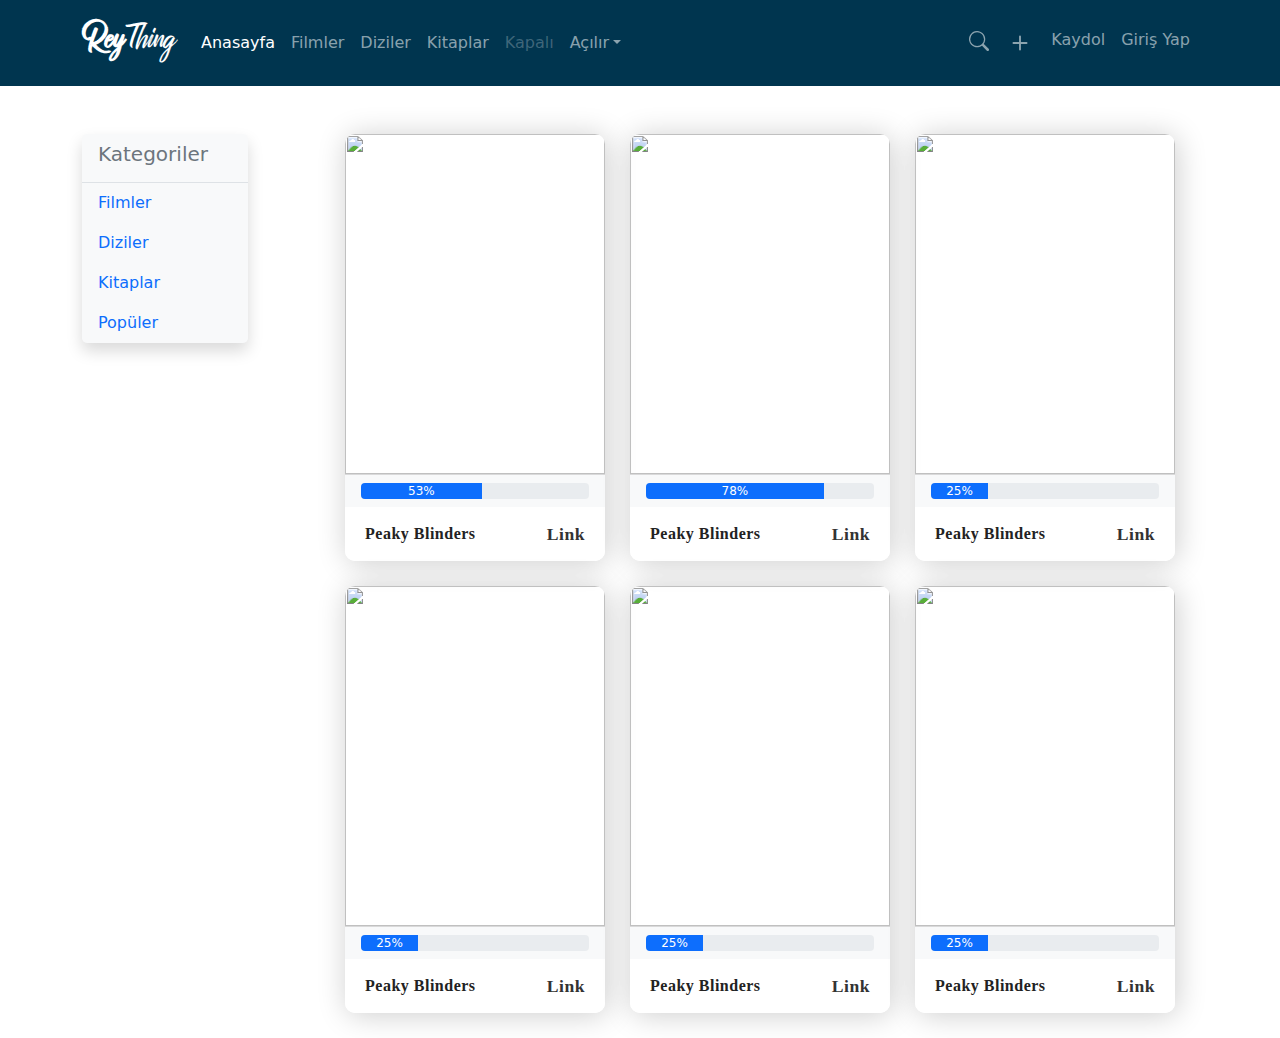
==== cat.html @ 0bebca0c "Category view added." ====
<!DOCTYPE html>
<html lang="en">
<head>
    <meta charset="UTF-8">
    <title></title>
    <link href="css/bootstrap.css" rel="stylesheet">
    <script src="js/bootstrap.js"></script>
    <script src="js/first.js"></script>
    <link href="css/ozel.css" rel="stylesheet">
    <link rel="stylesheet" href="css/lightslider.css">
    <link rel="stylesheet" href="css/style.css">
    <script src="js/Jquery.js"></script>
    <script src="js/lightslider.js"></script>
    <link type="text/css" rel="stylesheet" href="css/lightslider.css"/>
    <script src="//ajax.googleapis.com/ajax/libs/jquery/1.11.0/jquery.min.js"></script>
    <script src="js/lightslider.js"></script>
    <script src="js/sliderConfig.js"></script>
</head>
<body>

<!-- Menü -->
<nav aria-label="Ninth navbar example" class="navbar navbar-expand-lg navbar-dark">
    <div class="container-xl">
        <a class="navbar-brand" href="#" id="myLogo"><b>Rey</b>Thing</a>
        <button aria-controls="navbarsExample07XL" aria-expanded="false" aria-label="Toggle navigation"
                class="navbar-toggler"
                data-bs-target="#navbarsExample07XL" data-bs-toggle="collapse" type="button">
            <span class="navbar-toggler-icon"></span>
        </button>

        <div class="collapse navbar-collapse" id="navbarsExample07XL">
            <ul class="navbar-nav me-auto mb-2 mb-lg-0">
                <li class="nav-item">
                    <a aria-current="page" class="nav-link active" href="#">Anasayfa</a>
                </li>
                <li class="nav-item">
                    <a class="nav-link" href="#">Filmler</a>
                </li>
                <li class="nav-item">
                    <a class="nav-link" href="#">Diziler</a>
                </li>
                <li class="nav-item">
                    <a class="nav-link" href="#">Kitaplar</a>
                </li>
                <li class="nav-item">
                    <a aria-disabled="true" class="nav-link disabled" href="#" tabindex="-1">Kapalı</a>
                </li>
                <li class="nav-item dropdown">
                    <a aria-expanded="false" class="nav-link dropdown-toggle" data-bs-toggle="dropdown" href="#"
                       id="dropdown07XL">Açılır</a>
                    <ul aria-labelledby="dropdown07XL" class="dropdown-menu">
                        <li><a class="dropdown-item" href="#">Item-1</a></li>
                        <li><a class="dropdown-item" href="#">Item-1</a></li>
                        <li><a class="dropdown-item" href="#">Item-1</a></li>
                    </ul>
                </li>
            </ul>
            <form>
                <ul class="navbar-nav me-auto mb-2 mb-lg-0">
                    <li class="nav-item">
                        <a aria-current="page" class="nav-link" href="#">
                            <svg xmlns="http://www.w3.org/2000/svg" width="20" height="20" fill="currentColor"
                                 class="bi bi-search" viewBox="0 0 16 16">
                                <path d="M11.742 10.344a6.5 6.5 0 1 0-1.397 1.398h-.001c.03.04.062.078.098.115l3.85 3.85a1 1 0 0 0 1.415-1.414l-3.85-3.85a1.007 1.007 0 0 0-.115-.1zM12 6.5a5.5 5.5 0 1 1-11 0 5.5 5.5 0 0 1 11 0z"/>
                            </svg>
                        </a>
                    </li>
                    <li class="nav-item">
                        <a aria-current="page" class="nav-link" href="#">
                            <svg xmlns="http://www.w3.org/2000/svg" width="30" height="30" fill="currentColor"
                                 class="bi bi-plus" viewBox="0 0 16 16">
                                <path d="M8 4a.5.5 0 0 1 .5.5v3h3a.5.5 0 0 1 0 1h-3v3a.5.5 0 0 1-1 0v-3h-3a.5.5 0 0 1 0-1h3v-3A.5.5 0 0 1 8 4z"/>
                            </svg>
                        </a>
                    </li>
                    <li class="nav-item">
                        <a aria-current="page" class="nav-link" href="#">Kaydol</a>
                    </li>
                    <li class="nav-item">
                        <a aria-current="page" class="nav-link" href="#">Giriş Yap</a>
                    </li>

                </ul>
            </form>
        </div>
    </div>
</nav>
<!-- Menü -->

<!-- İçerikler -->

<div class="container mt-5">
    <div class="row">
        <div class="col"></div>
    </div>
    <div class="row">


        <div class="col-2 me-5" id="catcat">

            <ul class="nav flex-column shadow bg-light rounded-3">
                <li class="nav-item border-bottom">
                    <a class="nav-link disabled" href="#"><h5>Kategoriler</h5></a>
                </li>
                <li class="nav-item">
                    <a class="nav-link" href="#">Filmler</a>
                </li>
                <li class="nav-item">
                    <a class="nav-link" href="#">Diziler</a>
                </li>
                <li class="nav-item">
                    <a class="nav-link" href="#">Kitaplar</a>
                </li>
                <li class="nav-item">
                    <a class="nav-link" href="#">Popüler</a>
                </li>
            </ul>

        </div>
        <div class="col-3">
            <div class="box">
                <div class="slide-img">
                    <img src="https://www.themoviedb.org/t/p/w220_and_h330_face/6PX0r5TRRU5y0jZ70y1OtbLYmoD.jpg">
                    <div class="overlay">
                        <a href="" class="buy-btn alt-cizgisiz">Detaylar...</a>
                    </div>
                </div>
                <div class="card-footer bg-light">
                    <div class="progress">
                        <div class="progress-bar" role="progressbar" style="width: 53%;" aria-valuenow="25"
                             aria-valuemin="0" aria-valuemax="100">53%
                        </div>
                    </div>
                </div>
                <div class="detail-box bg-white">
                    <div class="type">
                        <a class="alt-cizgisiz" href="">Peaky Blinders</a>
                        <span></span>
                    </div>
                    <a class="price alt-cizgisiz">Link</a>
                </div>
            </div>
        </div>
        <div class="col-3">
            <div class="box">
                <div class="slide-img">
                    <img src="https://www.themoviedb.org/t/p/w220_and_h330_face/6PX0r5TRRU5y0jZ70y1OtbLYmoD.jpg">
                    <div class="overlay">
                        <a href="" class="buy-btn alt-cizgisiz">Detaylar...</a>
                    </div>
                </div>
                <div class="card-footer bg-light">
                    <div class="progress">
                        <div class="progress-bar" role="progressbar" style="width: 78%;" aria-valuenow="25"
                             aria-valuemin="0" aria-valuemax="100">78%
                        </div>
                    </div>
                </div>
                <div class="detail-box bg-white">
                    <div class="type">
                        <a class="alt-cizgisiz" href="">Peaky Blinders</a>
                        <span></span>
                    </div>
                    <a class="price alt-cizgisiz">Link</a>
                </div>
            </div>
        </div>
        <div class="col-3">
            <div class="box">
                <div class="slide-img">
                    <img src="https://www.themoviedb.org/t/p/w220_and_h330_face/6PX0r5TRRU5y0jZ70y1OtbLYmoD.jpg">
                    <div class="overlay">
                        <a href="" class="buy-btn alt-cizgisiz">Detaylar...</a>
                    </div>
                </div>
                <div class="card-footer bg-light">
                    <div class="progress">
                        <div class="progress-bar" role="progressbar" style="width: 25%;" aria-valuenow="25"
                             aria-valuemin="0" aria-valuemax="100">25%
                        </div>
                    </div>
                </div>
                <div class="detail-box bg-white">
                    <div class="type">
                        <a class="alt-cizgisiz" href="">Peaky Blinders</a>
                        <span></span>
                    </div>
                    <a class="price alt-cizgisiz">Link</a>
                </div>
            </div>
        </div>

        <div class="col-2 me-5"></div>

        <div class="col-3">
            <div class="box">
                <div class="slide-img">
                    <img src="https://www.themoviedb.org/t/p/w220_and_h330_face/6PX0r5TRRU5y0jZ70y1OtbLYmoD.jpg">
                    <div class="overlay">
                        <a href="" class="buy-btn alt-cizgisiz">Detaylar...</a>
                    </div>
                </div>
                <div class="card-footer bg-light">
                    <div class="progress">
                        <div class="progress-bar" role="progressbar" style="width: 25%;" aria-valuenow="25"
                             aria-valuemin="0" aria-valuemax="100">25%
                        </div>
                    </div>
                </div>
                <div class="detail-box bg-white">
                    <div class="type">
                        <a class="alt-cizgisiz" href="">Peaky Blinders</a>
                        <span></span>
                    </div>
                    <a class="price alt-cizgisiz">Link</a>
                </div>
            </div>
        </div>
        <div class="col-3">
            <div class="box">
                <div class="slide-img">
                    <img src="https://www.themoviedb.org/t/p/w220_and_h330_face/6PX0r5TRRU5y0jZ70y1OtbLYmoD.jpg">
                    <div class="overlay">
                        <a href="" class="buy-btn alt-cizgisiz">Detaylar...</a>
                    </div>
                </div>
                <div class="card-footer bg-light">
                    <div class="progress">
                        <div class="progress-bar" role="progressbar" style="width: 25%;" aria-valuenow="25"
                             aria-valuemin="0" aria-valuemax="100">25%
                        </div>
                    </div>
                </div>
                <div class="detail-box bg-white">
                    <div class="type">
                        <a class="alt-cizgisiz" href="">Peaky Blinders</a>
                        <span></span>
                    </div>
                    <a class="price alt-cizgisiz">Link</a>
                </div>
            </div>
        </div>
        <div class="col-3">
            <div class="box">
                <div class="slide-img">
                    <img src="https://www.themoviedb.org/t/p/w220_and_h330_face/6PX0r5TRRU5y0jZ70y1OtbLYmoD.jpg">
                    <div class="overlay">
                        <a href="" class="buy-btn alt-cizgisiz">Detaylar...</a>
                    </div>
                </div>
                <div class="card-footer bg-light">
                    <div class="progress">
                        <div class="progress-bar" role="progressbar" style="width: 25%;" aria-valuenow="25"
                             aria-valuemin="0" aria-valuemax="100">25%
                        </div>
                    </div>
                </div>
                <div class="detail-box bg-white">
                    <div class="type">
                        <a class="alt-cizgisiz" href="">Peaky Blinders</a>
                        <span></span>
                    </div>
                    <a class="price alt-cizgisiz">Link</a>
                </div>
            </div>
        </div>

        <!--
        <div class="col-3">
            <div class="box">
                <div class="slide-img">
                    <img src="https://www.themoviedb.org/t/p/w220_and_h330_face/6PX0r5TRRU5y0jZ70y1OtbLYmoD.jpg">
                    <div class="overlay">
                        <a href="" class="buy-btn alt-cizgisiz">Detaylar...</a>
                    </div>
                </div>
                <div class="card-footer bg-light">
                    <div class="progress">
                        <div class="progress-bar" role="progressbar" style="width: 25%;" aria-valuenow="25"
                             aria-valuemin="0" aria-valuemax="100">25%
                        </div>
                    </div>
                </div>
                <div class="detail-box bg-white">
                    <div class="type">
                        <a class="alt-cizgisiz" href="">Peaky Blinders</a>
                        <span></span>
                    </div>
                    <a class="price alt-cizgisiz">Link</a>
                </div>
            </div>
        </div>
    -->

    </div>

</div>


<!-- İçerikler -->

</body>
</html>
---- css/ozel.css ----
@font-face {
    font-family: 'logofont';
    src: url('../fonts/rolleteqaku-regular-webfont.eot');
    src: url('../fonts/rolleteqaku-regular-webfont.eot?#iefix') format('embedded-opentype'),
    url('../fonts/rolleteqaku-regular-webfont.woff2') format('woff2'),
    url('../fonts/rolleteqaku-regular-webfont.woff') format('woff'),
    url('../fonts/rolleteqaku-regular-webfont.ttf') format('truetype'),
    url('../fonts/rolleteqaku-regular-webfont.svg#rollete_qakuregular') format('svg');
    font-weight: normal;
    font-style: normal;

}

.navbar {
    background-color: #00354F;
}

#myLogo {
    font-family: logofont;
    font-size: 40px;
}

#myLogo:hover {
    color: #cccccc;
}

.beyaz-yazi {
    color: white;
}

.footer-size-yazi {
    font-size: 45px;
    font-family: logofont;
}

.sag-kaydir {
    overflow: auto;
    overflow-y: hidden;
}

.card-block {
    min-height: 300px;
}

.full-boyut {
    width: 100%;
    height: 100%;
}

.alt-cizgisiz {
    text-decoration: none;
}

.icon-beyaz {
    color: white;
}
---- css/lightslider.css ----
/*! lightslider - v1.1.3 - 2015-04-14
* https://github.com/sachinchoolur/lightslider
* Copyright (c) 2015 Sachin N; Licensed MIT */
/** /!!! core css Should not edit !!!/**/ 

.lSSlideOuter {
    overflow: hidden;
    -webkit-touch-callout: none;
    -webkit-user-select: none;
    -khtml-user-select: none;
    -moz-user-select: none;
    -ms-user-select: none;
    user-select: none
}
.lightSlider:before, .lightSlider:after {
    content: " ";
    display: table;
}
.lightSlider {
    overflow: hidden;
    margin: 0;
}
.lSSlideWrapper {
    max-width: 100%;
    overflow: hidden;
    position: relative;
}
.lSSlideWrapper > .lightSlider:after {
    clear: both;
}
.lSSlideWrapper .lSSlide {
    -webkit-transform: translate(0px, 0px);
    -ms-transform: translate(0px, 0px);
    transform: translate(0px, 0px);
    -webkit-transition: all 1s;
    -webkit-transition-property: -webkit-transform,height;
    -moz-transition-property: -moz-transform,height;
    transition-property: transform,height;
    -webkit-transition-duration: inherit !important;
    transition-duration: inherit !important;
    -webkit-transition-timing-function: inherit !important;
    transition-timing-function: inherit !important;
}
.lSSlideWrapper .lSFade {
    position: relative;
}
.lSSlideWrapper .lSFade > * {
    position: absolute !important;
    top: 0;
    left: 0;
    z-index: 9;
    margin-right: 0;
    width: 100%;
}
.lSSlideWrapper.usingCss .lSFade > * {
    opacity: 0;
    -webkit-transition-delay: 0s;
    transition-delay: 0s;
    -webkit-transition-duration: inherit !important;
    transition-duration: inherit !important;
    -webkit-transition-property: opacity;
    transition-property: opacity;
    -webkit-transition-timing-function: inherit !important;
    transition-timing-function: inherit !important;
}
.lSSlideWrapper .lSFade > *.active {
    z-index: 10;
}
.lSSlideWrapper.usingCss .lSFade > *.active {
    opacity: 1;
}
/** /!!! End of core css Should not edit !!!/**/

/* Pager */
.lSSlideOuter .lSPager.lSpg {
    margin: 10px 0 0;
    padding: 0;
    text-align: center;
	display: none;
	
}
.lSSlideOuter .lSPager.lSpg > li {
    cursor: pointer;
    display: inline-block;
    padding: 0 5px;
}
.lSSlideOuter .lSPager.lSpg > li a {
    background-color: #222222;
    border-radius: 30px;
    display: inline-block;
    height: 8px;
    overflow: hidden;
    text-indent: -999em;
    width: 8px;
    position: relative;
    z-index: 99;
    -webkit-transition: all 0.5s linear 0s;
    transition: all 0.5s linear 0s;
}
.lSSlideOuter .lSPager.lSpg > li:hover a, .lSSlideOuter .lSPager.lSpg > li.active a {
    background-color: #428bca;
}
.lSSlideOuter .media {
    opacity: 0.8;
}
.lSSlideOuter .media.active {
    opacity: 1;
}
/* End of pager */

/** Gallery */
.lSSlideOuter .lSPager.lSGallery {
    list-style: none outside none;
    padding-left: 0;
    margin: 0;
    overflow: hidden;
    transform: translate3d(0px, 0px, 0px);
    -moz-transform: translate3d(0px, 0px, 0px);
    -ms-transform: translate3d(0px, 0px, 0px);
    -webkit-transform: translate3d(0px, 0px, 0px);
    -o-transform: translate3d(0px, 0px, 0px);
    -webkit-transition-property: -webkit-transform;
    -moz-transition-property: -moz-transform;
    -webkit-touch-callout: none;
    -webkit-user-select: none;
    -khtml-user-select: none;
    -moz-user-select: none;
    -ms-user-select: none;
    user-select: none;
}
.lSSlideOuter .lSPager.lSGallery li {
    overflow: hidden;
    -webkit-transition: border-radius 0.12s linear 0s 0.35s linear 0s;
    transition: border-radius 0.12s linear 0s 0.35s linear 0s;
}
.lSSlideOuter .lSPager.lSGallery li.active, .lSSlideOuter .lSPager.lSGallery li:hover {
    border-radius: 5px;
}
.lSSlideOuter .lSPager.lSGallery img {
    display: block;
    height: auto;
    max-width: 100%;
}
.lSSlideOuter .lSPager.lSGallery:before, .lSSlideOuter .lSPager.lSGallery:after {
    content: " ";
    display: table;
}
.lSSlideOuter .lSPager.lSGallery:after {
    clear: both;
}
/* End of Gallery*/

/* slider actions */
.lSAction > a {
    width: 32px;
    display: block;
    top: 50%;
    height: 32px;
    background-image: url('../../../../ReyThing/img/controls.png');
    cursor: pointer;
    position: absolute;
    z-index: 99;
    margin-top: -16px;
    opacity: 0.5;
    -webkit-transition: opacity 0.35s linear 0s;
    transition: opacity 0.35s linear 0s;
}
.lSAction > a:hover {
    opacity: 1;
}
.lSAction > .lSPrev {
    background-position: 0 0;
    left: 10px;
}
.lSAction > .lSNext {
    background-position: -32px 0;
    right: 10px;
}
.lSAction > a.disabled {
    pointer-events: none;
}
.cS-hidden {
    height: 1px;
    opacity: 0;
    filter: alpha(opacity=0);
    overflow: hidden;
}


/* vertical */
.lSSlideOuter.vertical {
    position: relative;
}
.lSSlideOuter.vertical.noPager {
    padding-right: 0px !important;
}
.lSSlideOuter.vertical .lSGallery {
    position: absolute !important;
    right: 0;
    top: 0;
}
.lSSlideOuter.vertical .lightSlider > * {
    width: 100% !important;
    max-width: none !important;
}

/* vertical controlls */
.lSSlideOuter.vertical .lSAction > a {
    left: 50%;
    margin-left: -14px;
    margin-top: 0;
}
.lSSlideOuter.vertical .lSAction > .lSNext {
    background-position: 31px -31px;
    bottom: 10px;
    top: auto;
}
.lSSlideOuter.vertical .lSAction > .lSPrev {
    background-position: 0 -31px;
    bottom: auto;
    top: 10px;
}
/* vertical */


/* Rtl */
.lSSlideOuter.lSrtl {
    direction: rtl;
}
.lSSlideOuter .lightSlider, .lSSlideOuter .lSPager {
    padding-left: 0;
    list-style: none outside none;
}
.lSSlideOuter.lSrtl .lightSlider, .lSSlideOuter.lSrtl .lSPager {
    padding-right: 0;
}
.lSSlideOuter .lightSlider > *,  .lSSlideOuter .lSGallery li {
    float: left;
}
.lSSlideOuter.lSrtl .lightSlider > *,  .lSSlideOuter.lSrtl .lSGallery li {
    float: right !important;
}
/* Rtl */

@-webkit-keyframes rightEnd {
    0% {
        left: 0;
    }

    50% {
        left: -15px;
    }

    100% {
        left: 0;
    }
}
@keyframes rightEnd {
    0% {
        left: 0;
    }

    50% {
        left: -15px;
    }

    100% {
        left: 0;
    }
}
@-webkit-keyframes topEnd {
    0% {
        top: 0;
    }

    50% {
        top: -15px;
    }

    100% {
        top: 0;
    }
}
@keyframes topEnd {
    0% {
        top: 0;
    }

    50% {
        top: -15px;
    }

    100% {
        top: 0;
    }
}
@-webkit-keyframes leftEnd {
    0% {
        left: 0;
    }

    50% {
        left: 15px;
    }

    100% {
        left: 0;
    }
}
@keyframes leftEnd {
    0% {
        left: 0;
    }

    50% {
        left: 15px;
    }

    100% {
        left: 0;
    }
}
@-webkit-keyframes bottomEnd {
    0% {
        bottom: 0;
    }

    50% {
        bottom: -15px;
    }

    100% {
        bottom: 0;
    }
}
@keyframes bottomEnd {
    0% {
        bottom: 0;
    }

    50% {
        bottom: -15px;
    }

    100% {
        bottom: 0;
    }
}
.lSSlideOuter .rightEnd {
    -webkit-animation: rightEnd 0.3s;
    animation: rightEnd 0.3s;
    position: relative;
}
.lSSlideOuter .leftEnd {
    -webkit-animation: leftEnd 0.3s;
    animation: leftEnd 0.3s;
    position: relative;
}
.lSSlideOuter.vertical .rightEnd {
    -webkit-animation: topEnd 0.3s;
    animation: topEnd 0.3s;
    position: relative;
}
.lSSlideOuter.vertical .leftEnd {
    -webkit-animation: bottomEnd 0.3s;
    animation: bottomEnd 0.3s;
    position: relative;
}
.lSSlideOuter.lSrtl .rightEnd {
    -webkit-animation: leftEnd 0.3s;
    animation: leftEnd 0.3s;
    position: relative;
}
.lSSlideOuter.lSrtl .leftEnd {
    -webkit-animation: rightEnd 0.3s;
    animation: rightEnd 0.3s;
    position: relative;
}
/*/  GRab cursor */
.lightSlider.lsGrab > * {
  cursor: -webkit-grab;
  cursor: -moz-grab;
  cursor: -o-grab;
  cursor: -ms-grab;
  cursor: grab;
}
.lightSlider.lsGrabbing > * {
  cursor: move;
  cursor: -webkit-grabbing;
  cursor: -moz-grabbing;
  cursor: -o-grabbing;
  cursor: -ms-grabbing;
  cursor: grabbing;
}
---- css/style.css ----
.box {
    width: 260px;
    box-shadow: 2px 2px 30px rgba(0, 0, 0, 0.2);
    border-radius: 10px;
    overflow: hidden;
    margin: 0px 25px 25px 25px;
}

.slide-img {
    height: 340px;
    position: relative;
}

.slide-img img {
    width: 100%;
    height: 100%;
    box-sizing: border-box;
}

.detail-box {
    width: 100%;
    display: flex;
    justify-content: space-between;
    align-items: center;
    padding: 10px 20px;
    box-sizing: border-box;
    font-family: calibri;
}

.type {
    display: flex;
    flex-direction: column;
}

.type a {
    color: #222222;
    margin: 5px 0px;
    font-weight: 700;
    letter-spacing: 0.5px;
    padding-right: 8px;
}

.type span {
    color: rgba(26, 26, 26, 0.5);
}

.price {
    color: #333333;
    font-weight: 600;
    font-size: 1.1rem;
    font-family: poppins;
    letter-spacing: 0.5px;
}

.overlay {
    position: absolute;
    left: 50%;
    top: 50%;
    transform: translate(-50%, -50%);
    width: 100%;
    height: 100%;
    background-color: rgba(0, 146, 219, 0.6);
    display: flex;
    justify-content: center;
    align-items: center;
}

.buy-btn {
    width: 160px;
    height: 40px;
    display: flex;
    justify-content: center;
    align-items: center;
    background-color: #FFFFFF;
    color: #252525;
    font-weight: 700;
    letter-spacing: 1px;
    font-family: calibri;
    border-radius: 20px;
    box-shadow: 2px 2px 30px rgba(0, 0, 0, 0.2);
}

.buy-btn:hover {
    color: #FFFFFF;
    background-color: #00608F;
    transition: all ease 0.3s;
}

.overlay {
    visibility: hidden;
}

.slide-img:hover .overlay {
    visibility: visible;
    animation: fade 0.5s;
}

@keyframes fade {
    0% {
        opacity: 0;
    }
    100% {
        opacity: 1;
    }
}

.slider {
    width: 100%;
    height: 85vh;
    display: flex;
    justify-content: center;
    align-items: center;
}
---- css/lightslider.css ----
/*! lightslider - v1.1.3 - 2015-04-14
* https://github.com/sachinchoolur/lightslider
* Copyright (c) 2015 Sachin N; Licensed MIT */
/** /!!! core css Should not edit !!!/**/ 

.lSSlideOuter {
    overflow: hidden;
    -webkit-touch-callout: none;
    -webkit-user-select: none;
    -khtml-user-select: none;
    -moz-user-select: none;
    -ms-user-select: none;
    user-select: none
}
.lightSlider:before, .lightSlider:after {
    content: " ";
    display: table;
}
.lightSlider {
    overflow: hidden;
    margin: 0;
}
.lSSlideWrapper {
    max-width: 100%;
    overflow: hidden;
    position: relative;
}
.lSSlideWrapper > .lightSlider:after {
    clear: both;
}
.lSSlideWrapper .lSSlide {
    -webkit-transform: translate(0px, 0px);
    -ms-transform: translate(0px, 0px);
    transform: translate(0px, 0px);
    -webkit-transition: all 1s;
    -webkit-transition-property: -webkit-transform,height;
    -moz-transition-property: -moz-transform,height;
    transition-property: transform,height;
    -webkit-transition-duration: inherit !important;
    transition-duration: inherit !important;
    -webkit-transition-timing-function: inherit !important;
    transition-timing-function: inherit !important;
}
.lSSlideWrapper .lSFade {
    position: relative;
}
.lSSlideWrapper .lSFade > * {
    position: absolute !important;
    top: 0;
    left: 0;
    z-index: 9;
    margin-right: 0;
    width: 100%;
}
.lSSlideWrapper.usingCss .lSFade > * {
    opacity: 0;
    -webkit-transition-delay: 0s;
    transition-delay: 0s;
    -webkit-transition-duration: inherit !important;
    transition-duration: inherit !important;
    -webkit-transition-property: opacity;
    transition-property: opacity;
    -webkit-transition-timing-function: inherit !important;
    transition-timing-function: inherit !important;
}
.lSSlideWrapper .lSFade > *.active {
    z-index: 10;
}
.lSSlideWrapper.usingCss .lSFade > *.active {
    opacity: 1;
}
/** /!!! End of core css Should not edit !!!/**/

/* Pager */
.lSSlideOuter .lSPager.lSpg {
    margin: 10px 0 0;
    padding: 0;
    text-align: center;
	display: none;
	
}
.lSSlideOuter .lSPager.lSpg > li {
    cursor: pointer;
    display: inline-block;
    padding: 0 5px;
}
.lSSlideOuter .lSPager.lSpg > li a {
    background-color: #222222;
    border-radius: 30px;
    display: inline-block;
    height: 8px;
    overflow: hidden;
    text-indent: -999em;
    width: 8px;
    position: relative;
    z-index: 99;
    -webkit-transition: all 0.5s linear 0s;
    transition: all 0.5s linear 0s;
}
.lSSlideOuter .lSPager.lSpg > li:hover a, .lSSlideOuter .lSPager.lSpg > li.active a {
    background-color: #428bca;
}
.lSSlideOuter .media {
    opacity: 0.8;
}
.lSSlideOuter .media.active {
    opacity: 1;
}
/* End of pager */

/** Gallery */
.lSSlideOuter .lSPager.lSGallery {
    list-style: none outside none;
    padding-left: 0;
    margin: 0;
    overflow: hidden;
    transform: translate3d(0px, 0px, 0px);
    -moz-transform: translate3d(0px, 0px, 0px);
    -ms-transform: translate3d(0px, 0px, 0px);
    -webkit-transform: translate3d(0px, 0px, 0px);
    -o-transform: translate3d(0px, 0px, 0px);
    -webkit-transition-property: -webkit-transform;
    -moz-transition-property: -moz-transform;
    -webkit-touch-callout: none;
    -webkit-user-select: none;
    -khtml-user-select: none;
    -moz-user-select: none;
    -ms-user-select: none;
    user-select: none;
}
.lSSlideOuter .lSPager.lSGallery li {
    overflow: hidden;
    -webkit-transition: border-radius 0.12s linear 0s 0.35s linear 0s;
    transition: border-radius 0.12s linear 0s 0.35s linear 0s;
}
.lSSlideOuter .lSPager.lSGallery li.active, .lSSlideOuter .lSPager.lSGallery li:hover {
    border-radius: 5px;
}
.lSSlideOuter .lSPager.lSGallery img {
    display: block;
    height: auto;
    max-width: 100%;
}
.lSSlideOuter .lSPager.lSGallery:before, .lSSlideOuter .lSPager.lSGallery:after {
    content: " ";
    display: table;
}
.lSSlideOuter .lSPager.lSGallery:after {
    clear: both;
}
/* End of Gallery*/

/* slider actions */
.lSAction > a {
    width: 32px;
    display: block;
    top: 50%;
    height: 32px;
    background-image: url('../../../../ReyThing/img/controls.png');
    cursor: pointer;
    position: absolute;
    z-index: 99;
    margin-top: -16px;
    opacity: 0.5;
    -webkit-transition: opacity 0.35s linear 0s;
    transition: opacity 0.35s linear 0s;
}
.lSAction > a:hover {
    opacity: 1;
}
.lSAction > .lSPrev {
    background-position: 0 0;
    left: 10px;
}
.lSAction > .lSNext {
    background-position: -32px 0;
    right: 10px;
}
.lSAction > a.disabled {
    pointer-events: none;
}
.cS-hidden {
    height: 1px;
    opacity: 0;
    filter: alpha(opacity=0);
    overflow: hidden;
}


/* vertical */
.lSSlideOuter.vertical {
    position: relative;
}
.lSSlideOuter.vertical.noPager {
    padding-right: 0px !important;
}
.lSSlideOuter.vertical .lSGallery {
    position: absolute !important;
    right: 0;
    top: 0;
}
.lSSlideOuter.vertical .lightSlider > * {
    width: 100% !important;
    max-width: none !important;
}

/* vertical controlls */
.lSSlideOuter.vertical .lSAction > a {
    left: 50%;
    margin-left: -14px;
    margin-top: 0;
}
.lSSlideOuter.vertical .lSAction > .lSNext {
    background-position: 31px -31px;
    bottom: 10px;
    top: auto;
}
.lSSlideOuter.vertical .lSAction > .lSPrev {
    background-position: 0 -31px;
    bottom: auto;
    top: 10px;
}
/* vertical */


/* Rtl */
.lSSlideOuter.lSrtl {
    direction: rtl;
}
.lSSlideOuter .lightSlider, .lSSlideOuter .lSPager {
    padding-left: 0;
    list-style: none outside none;
}
.lSSlideOuter.lSrtl .lightSlider, .lSSlideOuter.lSrtl .lSPager {
    padding-right: 0;
}
.lSSlideOuter .lightSlider > *,  .lSSlideOuter .lSGallery li {
    float: left;
}
.lSSlideOuter.lSrtl .lightSlider > *,  .lSSlideOuter.lSrtl .lSGallery li {
    float: right !important;
}
/* Rtl */

@-webkit-keyframes rightEnd {
    0% {
        left: 0;
    }

    50% {
        left: -15px;
    }

    100% {
        left: 0;
    }
}
@keyframes rightEnd {
    0% {
        left: 0;
    }

    50% {
        left: -15px;
    }

    100% {
        left: 0;
    }
}
@-webkit-keyframes topEnd {
    0% {
        top: 0;
    }

    50% {
        top: -15px;
    }

    100% {
        top: 0;
    }
}
@keyframes topEnd {
    0% {
        top: 0;
    }

    50% {
        top: -15px;
    }

    100% {
        top: 0;
    }
}
@-webkit-keyframes leftEnd {
    0% {
        left: 0;
    }

    50% {
        left: 15px;
    }

    100% {
        left: 0;
    }
}
@keyframes leftEnd {
    0% {
        left: 0;
    }

    50% {
        left: 15px;
    }

    100% {
        left: 0;
    }
}
@-webkit-keyframes bottomEnd {
    0% {
        bottom: 0;
    }

    50% {
        bottom: -15px;
    }

    100% {
        bottom: 0;
    }
}
@keyframes bottomEnd {
    0% {
        bottom: 0;
    }

    50% {
        bottom: -15px;
    }

    100% {
        bottom: 0;
    }
}
.lSSlideOuter .rightEnd {
    -webkit-animation: rightEnd 0.3s;
    animation: rightEnd 0.3s;
    position: relative;
}
.lSSlideOuter .leftEnd {
    -webkit-animation: leftEnd 0.3s;
    animation: leftEnd 0.3s;
    position: relative;
}
.lSSlideOuter.vertical .rightEnd {
    -webkit-animation: topEnd 0.3s;
    animation: topEnd 0.3s;
    position: relative;
}
.lSSlideOuter.vertical .leftEnd {
    -webkit-animation: bottomEnd 0.3s;
    animation: bottomEnd 0.3s;
    position: relative;
}
.lSSlideOuter.lSrtl .rightEnd {
    -webkit-animation: leftEnd 0.3s;
    animation: leftEnd 0.3s;
    position: relative;
}
.lSSlideOuter.lSrtl .leftEnd {
    -webkit-animation: rightEnd 0.3s;
    animation: rightEnd 0.3s;
    position: relative;
}
/*/  GRab cursor */
.lightSlider.lsGrab > * {
  cursor: -webkit-grab;
  cursor: -moz-grab;
  cursor: -o-grab;
  cursor: -ms-grab;
  cursor: grab;
}
.lightSlider.lsGrabbing > * {
  cursor: move;
  cursor: -webkit-grabbing;
  cursor: -moz-grabbing;
  cursor: -o-grabbing;
  cursor: -ms-grabbing;
  cursor: grabbing;
}
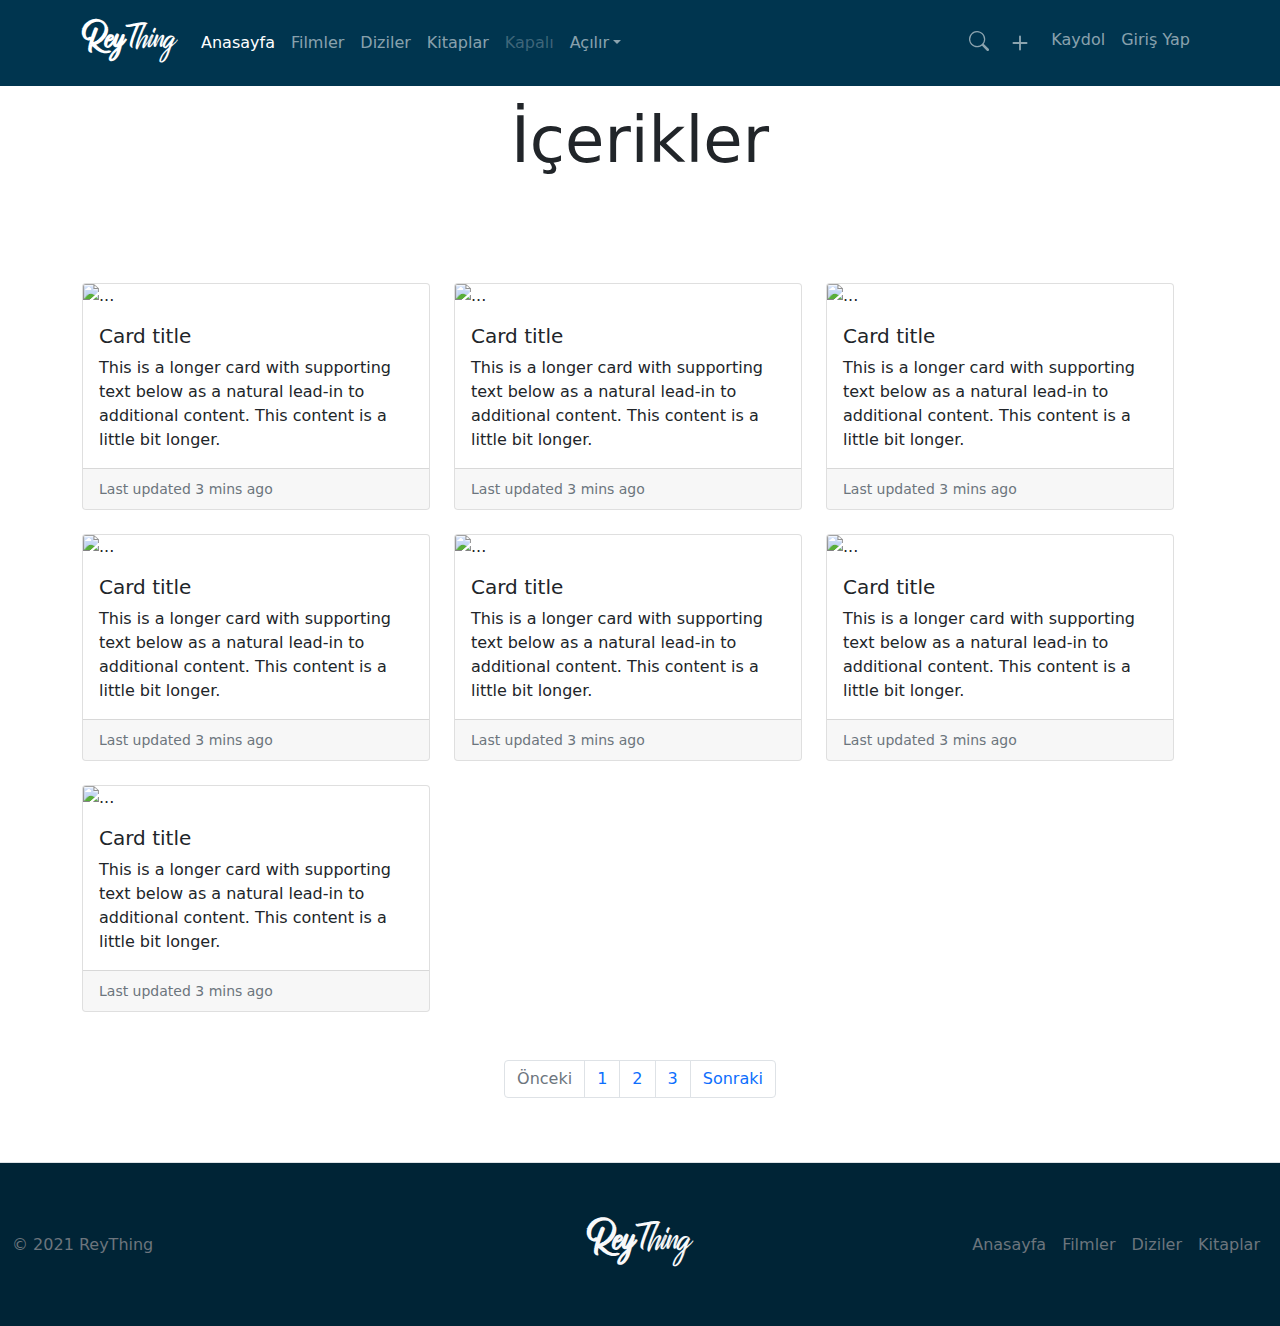
==== commit fa5d4bc6: "Category view updated." ====
--- a/cat.html
+++ b/cat.html
@@ -13,7 +13,6 @@
     <script src="js/lightslider.js"></script>
     <link type="text/css" rel="stylesheet" href="css/lightslider.css"/>
     <script src="//ajax.googleapis.com/ajax/libs/jquery/1.11.0/jquery.min.js"></script>
-    <script src="js/lightslider.js"></script>
     <script src="js/sliderConfig.js"></script>
 </head>
 <body>
@@ -89,216 +88,166 @@
 
 <!-- İçerikler -->
 
-<div class="container mt-5">
+<div class="container mt-3">
+    <div class="row mb-5">
+        <div class="col text-center"><h1 class="display-3">İçerikler</h1></div>
+    </div>
+
     <div class="row">
-        <div class="col"></div>
-    </div>
-    <div class="row">
-
-
-        <div class="col-2 me-5" id="catcat">
-
-            <ul class="nav flex-column shadow bg-light rounded-3">
-                <li class="nav-item border-bottom">
-                    <a class="nav-link disabled" href="#"><h5>Kategoriler</h5></a>
-                </li>
-                <li class="nav-item">
-                    <a class="nav-link" href="#">Filmler</a>
-                </li>
-                <li class="nav-item">
-                    <a class="nav-link" href="#">Diziler</a>
-                </li>
-                <li class="nav-item">
-                    <a class="nav-link" href="#">Kitaplar</a>
-                </li>
-                <li class="nav-item">
-                    <a class="nav-link" href="#">Popüler</a>
+
+        <div class="row row-cols-1 row-cols-md-3 g-4">
+            <div class="col">
+                <div class="card">
+                    <img src="https://www.themoviedb.org/t/p/w600_and_h900_bestv2/aTHDFcHJ9boSzGlqNJY3DHGwj9X.jpg"
+                         class="card-img-top" alt="...">
+                    <div class="card-body">
+                        <h5 class="card-title">Card title</h5>
+                        <p class="card-text">This is a longer card with supporting text below as a natural lead-in
+                            to
+                            additional content. This content is a little bit longer.</p>
+                    </div>
+                    <div class="card-footer">
+                        <small class="text-muted">Last updated 3 mins ago</small>
+                    </div>
+                </div>
+            </div>
+            <div class="col">
+                <div class="card">
+                    <img src="https://www.themoviedb.org/t/p/w600_and_h900_bestv2/aTHDFcHJ9boSzGlqNJY3DHGwj9X.jpg"
+                         class="card-img-top" alt="...">
+                    <div class="card-body">
+                        <h5 class="card-title">Card title</h5>
+                        <p class="card-text">This is a longer card with supporting text below as a natural lead-in
+                            to
+                            additional content. This content is a little bit longer.</p>
+                    </div>
+                    <div class="card-footer">
+                        <small class="text-muted">Last updated 3 mins ago</small>
+                    </div>
+                </div>
+            </div>
+            <div class="col">
+                <div class="card">
+                    <img src="https://www.themoviedb.org/t/p/w600_and_h900_bestv2/aTHDFcHJ9boSzGlqNJY3DHGwj9X.jpg"
+                         class="card-img-top" alt="...">
+                    <div class="card-body">
+                        <h5 class="card-title">Card title</h5>
+                        <p class="card-text">This is a longer card with supporting text below as a natural lead-in
+                            to
+                            additional content. This content is a little bit longer.</p>
+                    </div>
+                    <div class="card-footer">
+                        <small class="text-muted">Last updated 3 mins ago</small>
+                    </div>
+                </div>
+            </div>
+            <div class="col">
+                <div class="card">
+                    <img src="https://www.themoviedb.org/t/p/w600_and_h900_bestv2/aTHDFcHJ9boSzGlqNJY3DHGwj9X.jpg"
+                         class="card-img-top" alt="...">
+                    <div class="card-body">
+                        <h5 class="card-title">Card title</h5>
+                        <p class="card-text">This is a longer card with supporting text below as a natural lead-in
+                            to
+                            additional content. This content is a little bit longer.</p>
+                    </div>
+                    <div class="card-footer">
+                        <small class="text-muted">Last updated 3 mins ago</small>
+                    </div>
+                </div>
+            </div>
+
+            <div class="col">
+                <div class="card">
+                    <img src="https://www.themoviedb.org/t/p/w600_and_h900_bestv2/aTHDFcHJ9boSzGlqNJY3DHGwj9X.jpg"
+                         class="card-img-top" alt="...">
+                    <div class="card-body">
+                        <h5 class="card-title">Card title</h5>
+                        <p class="card-text">This is a longer card with supporting text below as a natural lead-in
+                            to
+                            additional content. This content is a little bit longer.</p>
+                    </div>
+                    <div class="card-footer">
+                        <small class="text-muted">Last updated 3 mins ago</small>
+                    </div>
+                </div>
+            </div>
+
+            <div class="col">
+                <div class="card">
+                    <img src="https://www.themoviedb.org/t/p/w600_and_h900_bestv2/aTHDFcHJ9boSzGlqNJY3DHGwj9X.jpg"
+                         class="card-img-top" alt="...">
+                    <div class="card-body">
+                        <h5 class="card-title">Card title</h5>
+                        <p class="card-text">This is a longer card with supporting text below as a natural lead-in
+                            to
+                            additional content. This content is a little bit longer.</p>
+                    </div>
+                    <div class="card-footer">
+                        <small class="text-muted">Last updated 3 mins ago</small>
+                    </div>
+                </div>
+            </div>
+
+            <div class="col">
+                <div class="card">
+                    <img src="https://www.themoviedb.org/t/p/w600_and_h900_bestv2/aTHDFcHJ9boSzGlqNJY3DHGwj9X.jpg"
+                         class="card-img-top" alt="...">
+                    <div class="card-body">
+                        <h5 class="card-title">Card title</h5>
+                        <p class="card-text">This is a longer card with supporting text below as a natural lead-in
+                            to
+                            additional content. This content is a little bit longer.</p>
+                    </div>
+                    <div class="card-footer">
+                        <small class="text-muted">Last updated 3 mins ago</small>
+                    </div>
+                </div>
+            </div>
+
+
+        </div>
+
+
+    </div>
+    <div class="row mt-5 mb-5">
+        <nav aria-label="Page navigation example">
+            <ul class="pagination justify-content-center">
+                <li class="page-item disabled">
+                    <a class="page-link" href="#" tabindex="-1" aria-disabled="true">Önceki</a>
+                </li>
+                <li class="page-item"><a class="page-link" href="#">1</a></li>
+                <li class="page-item"><a class="page-link" href="#">2</a></li>
+                <li class="page-item"><a class="page-link" href="#">3</a></li>
+                <li class="page-item">
+                    <a class="page-link" href="#">Sonraki</a>
                 </li>
             </ul>
-
-        </div>
-        <div class="col-3">
-            <div class="box">
-                <div class="slide-img">
-                    <img src="https://www.themoviedb.org/t/p/w220_and_h330_face/6PX0r5TRRU5y0jZ70y1OtbLYmoD.jpg">
-                    <div class="overlay">
-                        <a href="" class="buy-btn alt-cizgisiz">Detaylar...</a>
-                    </div>
-                </div>
-                <div class="card-footer bg-light">
-                    <div class="progress">
-                        <div class="progress-bar" role="progressbar" style="width: 53%;" aria-valuenow="25"
-                             aria-valuemin="0" aria-valuemax="100">53%
-                        </div>
-                    </div>
-                </div>
-                <div class="detail-box bg-white">
-                    <div class="type">
-                        <a class="alt-cizgisiz" href="">Peaky Blinders</a>
-                        <span></span>
-                    </div>
-                    <a class="price alt-cizgisiz">Link</a>
-                </div>
-            </div>
-        </div>
-        <div class="col-3">
-            <div class="box">
-                <div class="slide-img">
-                    <img src="https://www.themoviedb.org/t/p/w220_and_h330_face/6PX0r5TRRU5y0jZ70y1OtbLYmoD.jpg">
-                    <div class="overlay">
-                        <a href="" class="buy-btn alt-cizgisiz">Detaylar...</a>
-                    </div>
-                </div>
-                <div class="card-footer bg-light">
-                    <div class="progress">
-                        <div class="progress-bar" role="progressbar" style="width: 78%;" aria-valuenow="25"
-                             aria-valuemin="0" aria-valuemax="100">78%
-                        </div>
-                    </div>
-                </div>
-                <div class="detail-box bg-white">
-                    <div class="type">
-                        <a class="alt-cizgisiz" href="">Peaky Blinders</a>
-                        <span></span>
-                    </div>
-                    <a class="price alt-cizgisiz">Link</a>
-                </div>
-            </div>
-        </div>
-        <div class="col-3">
-            <div class="box">
-                <div class="slide-img">
-                    <img src="https://www.themoviedb.org/t/p/w220_and_h330_face/6PX0r5TRRU5y0jZ70y1OtbLYmoD.jpg">
-                    <div class="overlay">
-                        <a href="" class="buy-btn alt-cizgisiz">Detaylar...</a>
-                    </div>
-                </div>
-                <div class="card-footer bg-light">
-                    <div class="progress">
-                        <div class="progress-bar" role="progressbar" style="width: 25%;" aria-valuenow="25"
-                             aria-valuemin="0" aria-valuemax="100">25%
-                        </div>
-                    </div>
-                </div>
-                <div class="detail-box bg-white">
-                    <div class="type">
-                        <a class="alt-cizgisiz" href="">Peaky Blinders</a>
-                        <span></span>
-                    </div>
-                    <a class="price alt-cizgisiz">Link</a>
-                </div>
-            </div>
-        </div>
-
-        <div class="col-2 me-5"></div>
-
-        <div class="col-3">
-            <div class="box">
-                <div class="slide-img">
-                    <img src="https://www.themoviedb.org/t/p/w220_and_h330_face/6PX0r5TRRU5y0jZ70y1OtbLYmoD.jpg">
-                    <div class="overlay">
-                        <a href="" class="buy-btn alt-cizgisiz">Detaylar...</a>
-                    </div>
-                </div>
-                <div class="card-footer bg-light">
-                    <div class="progress">
-                        <div class="progress-bar" role="progressbar" style="width: 25%;" aria-valuenow="25"
-                             aria-valuemin="0" aria-valuemax="100">25%
-                        </div>
-                    </div>
-                </div>
-                <div class="detail-box bg-white">
-                    <div class="type">
-                        <a class="alt-cizgisiz" href="">Peaky Blinders</a>
-                        <span></span>
-                    </div>
-                    <a class="price alt-cizgisiz">Link</a>
-                </div>
-            </div>
-        </div>
-        <div class="col-3">
-            <div class="box">
-                <div class="slide-img">
-                    <img src="https://www.themoviedb.org/t/p/w220_and_h330_face/6PX0r5TRRU5y0jZ70y1OtbLYmoD.jpg">
-                    <div class="overlay">
-                        <a href="" class="buy-btn alt-cizgisiz">Detaylar...</a>
-                    </div>
-                </div>
-                <div class="card-footer bg-light">
-                    <div class="progress">
-                        <div class="progress-bar" role="progressbar" style="width: 25%;" aria-valuenow="25"
-                             aria-valuemin="0" aria-valuemax="100">25%
-                        </div>
-                    </div>
-                </div>
-                <div class="detail-box bg-white">
-                    <div class="type">
-                        <a class="alt-cizgisiz" href="">Peaky Blinders</a>
-                        <span></span>
-                    </div>
-                    <a class="price alt-cizgisiz">Link</a>
-                </div>
-            </div>
-        </div>
-        <div class="col-3">
-            <div class="box">
-                <div class="slide-img">
-                    <img src="https://www.themoviedb.org/t/p/w220_and_h330_face/6PX0r5TRRU5y0jZ70y1OtbLYmoD.jpg">
-                    <div class="overlay">
-                        <a href="" class="buy-btn alt-cizgisiz">Detaylar...</a>
-                    </div>
-                </div>
-                <div class="card-footer bg-light">
-                    <div class="progress">
-                        <div class="progress-bar" role="progressbar" style="width: 25%;" aria-valuenow="25"
-                             aria-valuemin="0" aria-valuemax="100">25%
-                        </div>
-                    </div>
-                </div>
-                <div class="detail-box bg-white">
-                    <div class="type">
-                        <a class="alt-cizgisiz" href="">Peaky Blinders</a>
-                        <span></span>
-                    </div>
-                    <a class="price alt-cizgisiz">Link</a>
-                </div>
-            </div>
-        </div>
-
-        <!--
-        <div class="col-3">
-            <div class="box">
-                <div class="slide-img">
-                    <img src="https://www.themoviedb.org/t/p/w220_and_h330_face/6PX0r5TRRU5y0jZ70y1OtbLYmoD.jpg">
-                    <div class="overlay">
-                        <a href="" class="buy-btn alt-cizgisiz">Detaylar...</a>
-                    </div>
-                </div>
-                <div class="card-footer bg-light">
-                    <div class="progress">
-                        <div class="progress-bar" role="progressbar" style="width: 25%;" aria-valuenow="25"
-                             aria-valuemin="0" aria-valuemax="100">25%
-                        </div>
-                    </div>
-                </div>
-                <div class="detail-box bg-white">
-                    <div class="type">
-                        <a class="alt-cizgisiz" href="">Peaky Blinders</a>
-                        <span></span>
-                    </div>
-                    <a class="price alt-cizgisiz">Link</a>
-                </div>
-            </div>
-        </div>
-    -->
-
-    </div>
-
+        </nav>
+    </div>
 </div>
 
 
 <!-- İçerikler -->
 
+<!-- Footer -->
+<div class="container-fluid ">
+    <div class="row d-flex flex-wrap justify-content-between align-items-center py-5 border-top"
+         style="background-color: #002436">
+        <p class="col-md-4 mb-0 text-muted">&copy; 2021 ReyThing</p>
+
+        <a href="/"
+           class="col-md-4 d-flex align-items-center justify-content-center mb-3 mb-md-0 me-md-auto link-light text-decoration-none footer-size-yazi">
+            <b>Rey</b>Thing
+        </a>
+
+        <ul class="nav col-md-4 justify-content-end">
+            <li class="nav-item"><a href="#" class="nav-link px-2 text-muted">Anasayfa</a></li>
+            <li class="nav-item"><a href="#" class="nav-link px-2 text-muted">Filmler</a></li>
+            <li class="nav-item"><a href="#" class="nav-link px-2 text-muted">Diziler</a></li>
+            <li class="nav-item"><a href="#" class="nav-link px-2 text-muted">Kitaplar</a></li>
+        </ul>
+    </div>
+</div>
 </body>
-</html>
-
+</html>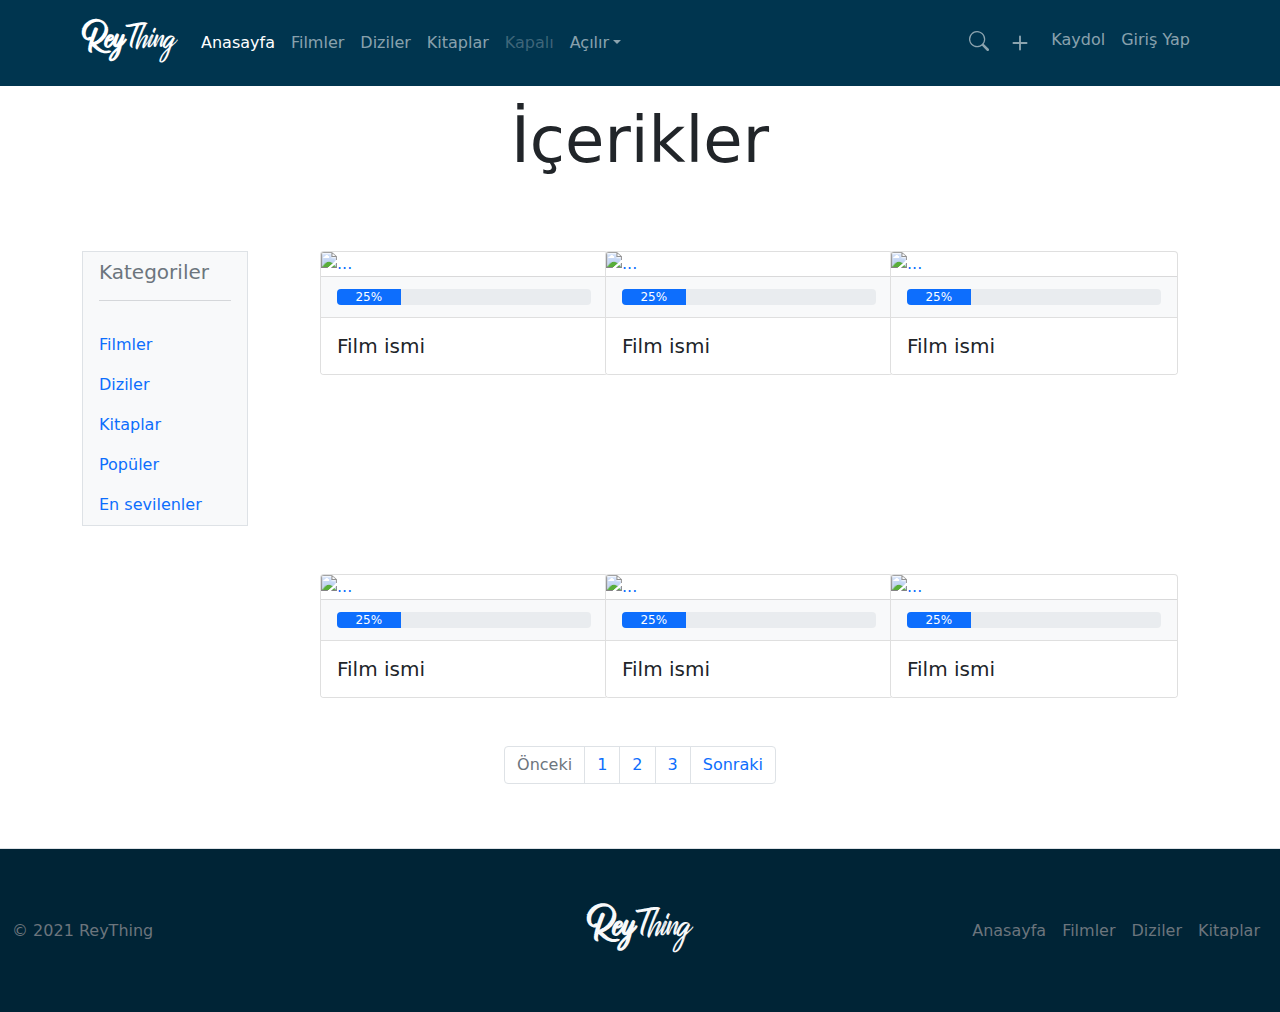
==== commit 152de575: "Summary view updated." ====
--- a/cat.html
+++ b/cat.html
@@ -93,123 +93,147 @@
         <div class="col text-center"><h1 class="display-3">İçerikler</h1></div>
     </div>
 
+    <!--https://www.themoviedb.org/t/p/w600_and_h900_bestv2/ZB3EBbF3HHywU7jfcwP8eDnUwn.jpg-->
     <div class="row">
 
-        <div class="row row-cols-1 row-cols-md-3 g-4">
-            <div class="col">
-                <div class="card">
-                    <img src="https://www.themoviedb.org/t/p/w600_and_h900_bestv2/aTHDFcHJ9boSzGlqNJY3DHGwj9X.jpg"
-                         class="card-img-top" alt="...">
-                    <div class="card-body">
-                        <h5 class="card-title">Card title</h5>
-                        <p class="card-text">This is a longer card with supporting text below as a natural lead-in
-                            to
-                            additional content. This content is a little bit longer.</p>
-                    </div>
-                    <div class="card-footer">
-                        <small class="text-muted">Last updated 3 mins ago</small>
-                    </div>
-                </div>
-            </div>
-            <div class="col">
-                <div class="card">
-                    <img src="https://www.themoviedb.org/t/p/w600_and_h900_bestv2/aTHDFcHJ9boSzGlqNJY3DHGwj9X.jpg"
-                         class="card-img-top" alt="...">
-                    <div class="card-body">
-                        <h5 class="card-title">Card title</h5>
-                        <p class="card-text">This is a longer card with supporting text below as a natural lead-in
-                            to
-                            additional content. This content is a little bit longer.</p>
-                    </div>
-                    <div class="card-footer">
-                        <small class="text-muted">Last updated 3 mins ago</small>
-                    </div>
-                </div>
-            </div>
-            <div class="col">
-                <div class="card">
-                    <img src="https://www.themoviedb.org/t/p/w600_and_h900_bestv2/aTHDFcHJ9boSzGlqNJY3DHGwj9X.jpg"
-                         class="card-img-top" alt="...">
-                    <div class="card-body">
-                        <h5 class="card-title">Card title</h5>
-                        <p class="card-text">This is a longer card with supporting text below as a natural lead-in
-                            to
-                            additional content. This content is a little bit longer.</p>
-                    </div>
-                    <div class="card-footer">
-                        <small class="text-muted">Last updated 3 mins ago</small>
-                    </div>
-                </div>
-            </div>
-            <div class="col">
-                <div class="card">
-                    <img src="https://www.themoviedb.org/t/p/w600_and_h900_bestv2/aTHDFcHJ9boSzGlqNJY3DHGwj9X.jpg"
-                         class="card-img-top" alt="...">
-                    <div class="card-body">
-                        <h5 class="card-title">Card title</h5>
-                        <p class="card-text">This is a longer card with supporting text below as a natural lead-in
-                            to
-                            additional content. This content is a little bit longer.</p>
-                    </div>
-                    <div class="card-footer">
-                        <small class="text-muted">Last updated 3 mins ago</small>
-                    </div>
-                </div>
-            </div>
-
-            <div class="col">
-                <div class="card">
-                    <img src="https://www.themoviedb.org/t/p/w600_and_h900_bestv2/aTHDFcHJ9boSzGlqNJY3DHGwj9X.jpg"
-                         class="card-img-top" alt="...">
-                    <div class="card-body">
-                        <h5 class="card-title">Card title</h5>
-                        <p class="card-text">This is a longer card with supporting text below as a natural lead-in
-                            to
-                            additional content. This content is a little bit longer.</p>
-                    </div>
-                    <div class="card-footer">
-                        <small class="text-muted">Last updated 3 mins ago</small>
-                    </div>
-                </div>
-            </div>
-
-            <div class="col">
-                <div class="card">
-                    <img src="https://www.themoviedb.org/t/p/w600_and_h900_bestv2/aTHDFcHJ9boSzGlqNJY3DHGwj9X.jpg"
-                         class="card-img-top" alt="...">
-                    <div class="card-body">
-                        <h5 class="card-title">Card title</h5>
-                        <p class="card-text">This is a longer card with supporting text below as a natural lead-in
-                            to
-                            additional content. This content is a little bit longer.</p>
-                    </div>
-                    <div class="card-footer">
-                        <small class="text-muted">Last updated 3 mins ago</small>
-                    </div>
-                </div>
-            </div>
-
-            <div class="col">
-                <div class="card">
-                    <img src="https://www.themoviedb.org/t/p/w600_and_h900_bestv2/aTHDFcHJ9boSzGlqNJY3DHGwj9X.jpg"
-                         class="card-img-top" alt="...">
-                    <div class="card-body">
-                        <h5 class="card-title">Card title</h5>
-                        <p class="card-text">This is a longer card with supporting text below as a natural lead-in
-                            to
-                            additional content. This content is a little bit longer.</p>
-                    </div>
-                    <div class="card-footer">
-                        <small class="text-muted">Last updated 3 mins ago</small>
-                    </div>
-                </div>
-            </div>
-
-
-        </div>
-
-
-    </div>
+        <div class="col-md-2 me-5 mt-3">
+            <nav class="nav flex-column border  bg-light mb-3">
+                <a class="nav-link disabled" href="#"><h5>Kategoriler</h5>
+                    <hr>
+                </a>
+                <a class="nav-link" href="#">Filmler</a>
+                <a class="nav-link" href="#">Diziler</a>
+                <a class="nav-link" href="#">Kitaplar</a>
+                <a class="nav-link" href="#">Popüler</a>
+                <a class="nav-link" href="#">En sevilenler</a>
+            </nav>
+        </div>
+
+        <div class="col-md-3 mt-3">
+            <a href="#" class="alt-cizgisiz">
+                <div class="card m-auto" style="width: 18rem;">
+                    <img src="https://www.themoviedb.org/t/p/w600_and_h900_bestv2/ZB3EBbF3HHywU7jfcwP8eDnUwn.jpg"
+                         class="card-img-top" alt="...">
+                    <div class="card-footer bg-light">
+                        <div class="progress mt-1 mb-1">
+                            <div class="progress-bar" role="progressbar" style="width: 25%;" aria-valuenow="25"
+                                 aria-valuemin="0" aria-valuemax="100">25%
+                            </div>
+                        </div>
+                    </div>
+                    <ul class="list-group list-group-flush">
+                        <li class="list-group-item fw-bold mt-2"><h5>Film ismi</h5></li>
+                    </ul>
+                </div>
+            </a>
+        </div>
+
+        <div class="col-md-3 mt-3">
+            <a href="#" class="alt-cizgisiz">
+                <div class="card m-auto" style="width: 18rem;">
+                    <img src="https://www.themoviedb.org/t/p/w600_and_h900_bestv2/ZB3EBbF3HHywU7jfcwP8eDnUwn.jpg"
+                         class="card-img-top" alt="...">
+                    <div class="card-footer bg-light">
+                        <div class="progress mt-1 mb-1">
+                            <div class="progress-bar" role="progressbar" style="width: 25%;" aria-valuenow="25"
+                                 aria-valuemin="0" aria-valuemax="100">25%
+                            </div>
+                        </div>
+                    </div>
+                    <ul class="list-group list-group-flush">
+                        <li class="list-group-item fw-bold mt-2"><h5>Film ismi</h5></li>
+                    </ul>
+                </div>
+            </a>
+        </div>
+
+        <div class="col-md-3 mt-3">
+            <a href="#" class="alt-cizgisiz">
+                <div class="card m-auto" style="width: 18rem;">
+                    <img src="https://www.themoviedb.org/t/p/w600_and_h900_bestv2/ZB3EBbF3HHywU7jfcwP8eDnUwn.jpg"
+                         class="card-img-top" alt="...">
+                    <div class="card-footer bg-light">
+                        <div class="progress mt-1 mb-1">
+                            <div class="progress-bar" role="progressbar" style="width: 25%;" aria-valuenow="25"
+                                 aria-valuemin="0" aria-valuemax="100">25%
+                            </div>
+                        </div>
+                    </div>
+                    <ul class="list-group list-group-flush">
+                        <li class="list-group-item fw-bold mt-2"><h5>Film ismi</h5></li>
+                    </ul>
+                </div>
+            </a>
+        </div>
+
+    </div>
+
+    <div class="row mt-3">
+
+        <div class="col-md-2 me-5">
+
+        </div>
+
+        <div class="col-md-3 mt-3">
+            <a href="#" class="alt-cizgisiz">
+                <div class="card m-auto" style="width: 18rem;">
+                    <img src="https://www.themoviedb.org/t/p/w600_and_h900_bestv2/ZB3EBbF3HHywU7jfcwP8eDnUwn.jpg"
+                         class="card-img-top" alt="...">
+                    <div class="card-footer bg-light">
+                        <div class="progress mt-1 mb-1">
+                            <div class="progress-bar" role="progressbar" style="width: 25%;" aria-valuenow="25"
+                                 aria-valuemin="0" aria-valuemax="100">25%
+                            </div>
+                        </div>
+                    </div>
+                    <ul class="list-group list-group-flush">
+                        <li class="list-group-item fw-bold mt-2"><h5>Film ismi</h5></li>
+                    </ul>
+                </div>
+            </a>
+        </div>
+
+        <div class="col-md-3 mt-3">
+            <a href="#" class="alt-cizgisiz">
+                <div class="card m-auto" style="width: 18rem;">
+                    <img src="https://www.themoviedb.org/t/p/w600_and_h900_bestv2/ZB3EBbF3HHywU7jfcwP8eDnUwn.jpg"
+                         class="card-img-top" alt="...">
+                    <div class="card-footer bg-light">
+                        <div class="progress mt-1 mb-1">
+                            <div class="progress-bar" role="progressbar" style="width: 25%;" aria-valuenow="25"
+                                 aria-valuemin="0" aria-valuemax="100">25%
+                            </div>
+                        </div>
+                    </div>
+                    <ul class="list-group list-group-flush">
+                        <li class="list-group-item fw-bold mt-2"><h5>Film ismi</h5></li>
+                    </ul>
+                </div>
+            </a>
+        </div>
+
+        <div class="col-md-3 mt-3">
+            <a href="#" class="alt-cizgisiz">
+                <div class="card m-auto" style="width: 18rem;">
+                    <img src="https://www.themoviedb.org/t/p/w600_and_h900_bestv2/ZB3EBbF3HHywU7jfcwP8eDnUwn.jpg"
+                         class="card-img-top" alt="...">
+                    <div class="card-footer bg-light">
+                        <div class="progress mt-1 mb-1">
+                            <div class="progress-bar" role="progressbar" style="width: 25%;" aria-valuenow="25"
+                                 aria-valuemin="0" aria-valuemax="100">25%
+                            </div>
+                        </div>
+                    </div>
+                    <ul class="list-group list-group-flush">
+                        <li class="list-group-item fw-bold mt-2"><h5>Film ismi</h5></li>
+                    </ul>
+                </div>
+            </a>
+        </div>
+
+    </div>
+
+
     <div class="row mt-5 mb-5">
         <nav aria-label="Page navigation example">
             <ul class="pagination justify-content-center">
